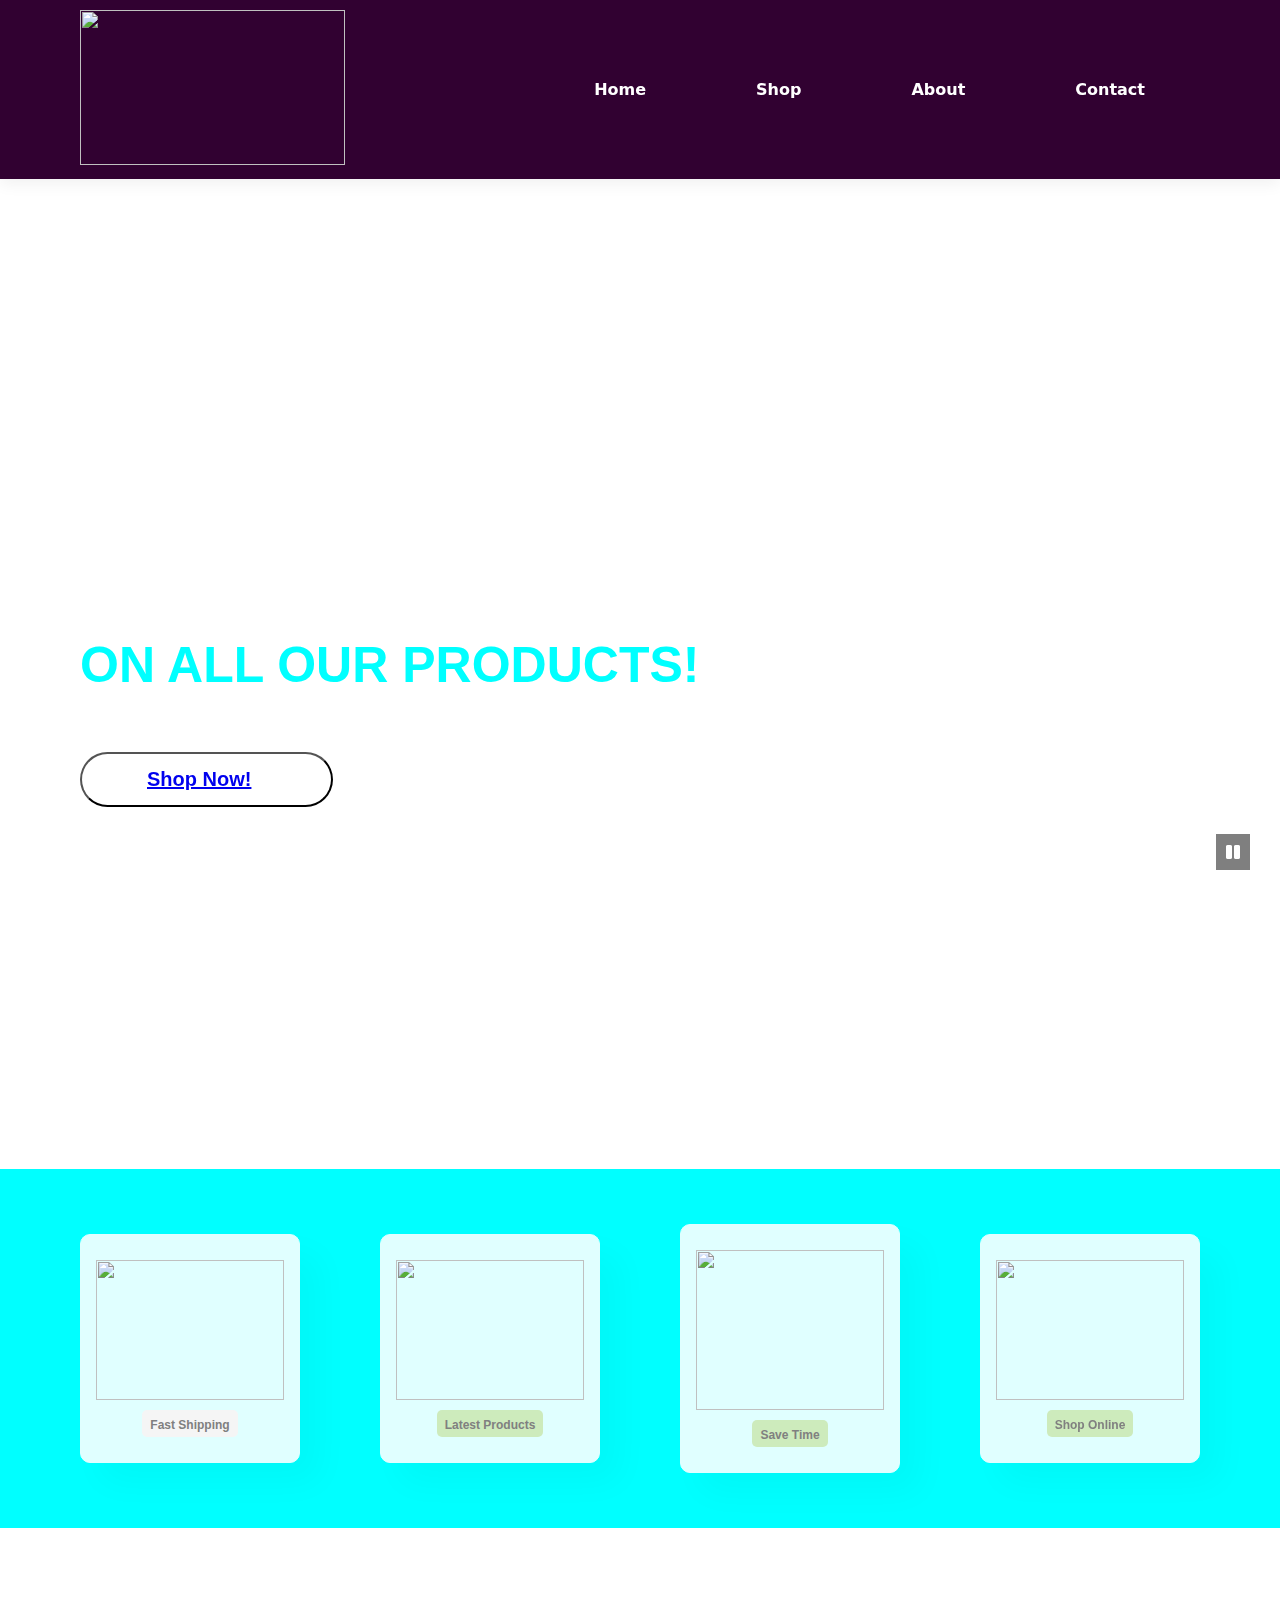
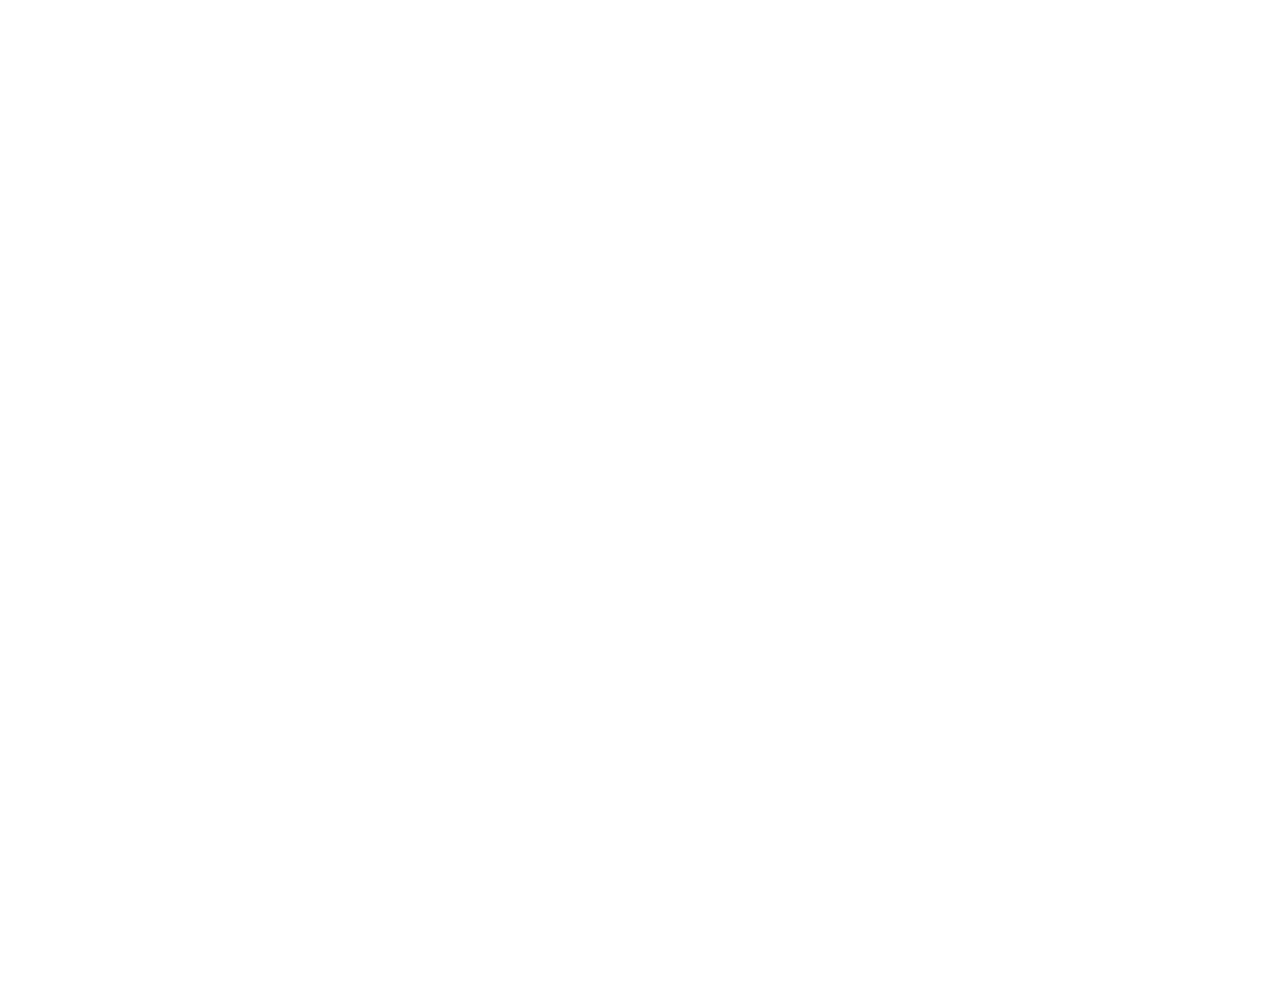
==== index.html @ e4890ef5 "Add files via upload" ====
<!DOCTYPE html>
<html lang="en">
<head>
    <meta charset="UTF-8">
    <meta http-equiv="X-UA-Compatible" content="IE=edge">
    <meta name="viewport" content="width=device-width, initial-scale=1.0">
    <title>UpTrend</title>
    <link rel="stylesheet" href="https://use.fontawesome.com/releases/v5.15.4/css/all.css"/>
    <link rel="stylesheet" href="style.css">
</head>
<body>
   <section id="Header">
    <a href="#"><img src="img/IMG-20230427-WA0036.jpg" height="155px" width="265px" class="logo" alt=""></a>

    <div>
        <ul id="navbar">
            <li><a class="one" href="index.html">Home</a></li>
            <li><a class="two" href="shop.html">Shop</a></li>
            <li><a class="three" href="about.html">About</a></li>
            <li><a class="four"href="contact.html">Contact</a></li>
        </ul>
    </div>
   </section>

   <section id="hero">
    <h4>
        Shop On UPTREND Now!
    </h4>
    <h2>Super Value Item Deals!</h2>
    <h1>ON ALL OUR PRODUCTS!</h1>
    <p>Guaranteed to give you 100% of the latest of products on Amazon</p>
    <button> <a class="qosh" href="shop.html">
        Shop Now!
      </a></button>
   </section>

   <section id="feature" class="section-p1">
    <div class="fe-box">
        <img src="img/feat/f1.jpg" height="140px" width="180px" alt="">
        <h6>Fast Shipping</h6>
    </div>
    <div class="fe-box">
        <img src="img/feat/hand-arranging-growing-bars-business-growth-success-concept-pink-background-3d-rendering.jpg" height="140px" width="180px" alt="">
        <h6>Latest Products</h6>
    </div>
    <div class="fe-box">
        <img src="img/feat/6306472.jpg" height="160px" width="180px" alt="">
        <h6>Save Time</h6>
    </div>
    <div class="fe-box">
        <img src="img/feat/f2.jpg" height="140px" width="180px" alt="">
        <h6>Shop Online</h6>
    </div>
   </section>

   <section id="bg">
       <div class="tm-video-wrapper">
    <i id="tm-video-control-button" class="fas fa-pause"></i>
    <video autoplay muted loop id="tm-video">
        <source src="img/feat/pexels-eberhard-grossgasteiger-857251-1620x1080-25fps.mp4" type="video/mp4">
    </video>
</div>

<script src="js/jquery-3.4.1.min.js"></script>    
<script>

  function setVideoSize() {
    const vidWidth = 1920;
    const vidHeight = 1080;
    const windowWidth = window.innerWidth;
    const windowHeight = window.innerHeight;
    const tempVidWidth = windowHeight * vidWidth / vidHeight;
    const tempVidHeight = windowWidth * vidHeight / vidWidth;
    const newVidWidth = tempVidWidth > windowWidth ? tempVidWidth : windowWidth;
    const newVidHeight = tempVidHeight > windowHeight ? tempVidHeight : windowHeight;
    const tmVideo = $('#tm-video');

    tmVideo.css('width', newVidWidth);
    tmVideo.css('height', newVidHeight);
  }

  function openTab(evt, id) {
    $('.tm-tab-content').hide();
    $('#' + id).show();
    $('.tm-tab-link').removeClass('active');
    $(evt.currentTarget).addClass('active');
  }    

  function initPage() {
    let pageId = location.hash;

    if(pageId) {
      highlightMenu($(`.tm-page-link[href^="${pageId}"]`)); 
      showPage($(pageId));
    }
    else {
      pageId = $('.tm-page-link.active').attr('href');
      showPage($(pageId));
    }
  }

  function highlightMenu(menuItem) {
    $('.tm-page-link').removeClass('active');
    menuItem.addClass('active');
  }

  function showPage(page) {
    $('.tm-page-content').hide();
    page.show();
  }

  $(document).ready(function(){

    /***************** Pages *****************/

    initPage();

    $('.tm-page-link').click(function(event) {
      
      if(window.innerWidth > 991) {
        event.preventDefault();
      }

      highlightMenu($(event.currentTarget));
      showPage($(event.currentTarget.hash));
    });

    
    /***************** Tabs *******************/

    $('.tm-tab-link').on('click', e => {
      e.preventDefault(); 
      openTab(e, $(e.target).data('id'));
    });

    $('.tm-tab-link.active').click(); // Open default tab


    /************** Video background *********/

    setVideoSize();

    // Set video background size based on window size
    let timeout;
    window.onresize = function(){
      clearTimeout(timeout);
      timeout = setTimeout(setVideoSize, 100);
    };

    // Play/Pause button for video background      
    const btn = $("#tm-video-control-button");

    btn.on("click", function(e) {
      const video = document.getElementById("tm-video");
      $(this).removeClass();

      if (video.paused) {
        video.play();
        $(this).addClass("fas fa-pause");
      } else {
        video.pause();
        $(this).addClass("fas fa-play");
      }
    });
  });
    
</script>
   </section>

   <section id="page-footer">
    <footer class="tm-site-footer">
        <p class="tm-black-bg tm-footer-text">Copyright 2023 InsyT Web Solutions
        
        | Design: InsyT Web Solutions</p>
      </footer>
   </section>
</body>

</html>
---- style.css ----
@import url('https://fonts.googleapis.com/css2?family=League+Spartan:wght@100;200;300;400;500;600;700;800;900&display=swap');
@import url('https://fonts.googleapis.com/css2?family=Instrument+Serif:ital@0;1&display=swap" rel="stylesheet">');
*{
    margin: 0;
    padding: 0;
    box-sizing: border-box;
    font-family: 'Spartan', sans-serif;
}

h1{
    font-size: 50px;
    line-height: 64px;
    color: white;
}

h2{
    font-size: 46px;
    line-height: 54px;
    color: white;
}

h4{
    font-size: 20px;
    color: white;
}

h6{
    font-weight: 700px;
    font-size: 12px;
}

p{
    font-size: 15px;
    color: white;
    margin: 15px 0 20px 0;
    font-family:'Instrument Serif', serif;;
}

.section-p1{
    padding: 40px 80px;
}

.section-p100{
    padding: 40px 80px;
}
.section-m1{
    margin: 40px 0;
}

body{
    width: 100%;
}


/* Header Start */

#Header{
    display: flex;
    align-items: center;
    justify-content: space-between;
    padding: 10px 80px;
    background: rgb(49, 1, 49);
    box-shadow: 0 5px 15px rgba(0, 0, 0, 0.06);
    z-index: 999;
    position: sticky;
    top: 0;
    left: 0;
}

#navbar{
    display: flex;
    align-items: center;
    justify-content: center;
}

#navbar li{
    list-style: none;
    padding: 0 55px;
    position: relative;
}

#navbar li a{
    text-decoration: none;
    font-family: system-ui, -apple-system, BlinkMacSystemFont, 'Segoe UI', Roboto, Oxygen, Ubuntu, Cantarell, 'Open Sans', 'Helvetica Neue', sans-serif;
    font-size: 245;
    font-weight: 900;
    color: white;
}

#navbar li a:hover,
#navbar li a.active{
    color: indigo;
    transition: 0.3s ease-in-out;
}

#navbar li a.active::after,
#navbar li a:hover::after{
    content: "";
    width: 10%;
    height: 2px;
    background: indigo;
    position: absolute;
    bottom: -4px;
    left: 55px;
}

/* Home Page*/
#hero{
    background-image: url("img/187661.jpg");
    height: 110vh;
    width: 100%;
    background-size: cover;
    background-position: top 25% right 0;
    padding: 0 80px;
    display: flex;
    flex-direction: column;
    align-items: flex-start;
    justify-content: center;
}

#hero h4{
    padding-bottom: 15px;
}

#hero h1{
    color: cyan;
}

#hero button{
    background: white;
    background-repeat: no-repeat;
    transition: all;
    color: indigo;
    border-radius: 50vh;
    padding: 14px 80px 14px 65px;
    font-family: 'Franklin Gothic Medium', 'Arial Narrow', Arial, sans-serif;
    cursor: pointer;
    font-weight: 800;
    font-size: 20px;
}

#hero button a:hover,
#hero button a.active{
    color: black;
    transition: 0.3s ease-in-out;
}

#hero button a.active::after,
#hero button a:hover::after{
    content: "";
    width: 10%;
    height: 2px;
    background: white;
    position: absolute;
    bottom: -4px;
    left: 55px;
}

#feature{
    display: flex;
    align-items: center;
    justify-content: space-between;
    flex-wrap: wrap;
    background: cyan;
}

#feature .fe-box{
    width: 220px;
    text-align: center;
    padding: 25px 15px;
    box-shadow: 20px 20px 34px rgba(0, 0, 0, 0.03);
    border: 1px solid lightcyan;
    border-radius: 10px;
    margin: 15px 0;
    background: lightcyan;
}

#feature .fe-box:hover{
    box-shadow: 10px 10px 54px rgba(70, 62, 221, 0.1);
}

#feature .fe-box img{
    width: 100%;
    margin-bottom: 10px;
}

#feature .fe-box h6{
    display: inline-block;
    padding: 9px 8px 6px 8px;
    line-height: 1;
    border-radius: 5px;
    color: grey;
    background-color: whitesmoke;
}

#feature .fe-box:nth-child(2) h6{
    background-color: #cdebbc;
}

#feature .fe-box:nth-child(3) h6{
    background-color: #cdebbc;
}

#feature .fe-box:nth-child(4) h6{
    background-color: #cdebbc;
}

#feature .fe-box:nth-child(5) h6{
    background-color: #cdebbc;
}

#product1{
    text-align: center;
    color: black;
}

#product1 .pro{
    display: flex;
    align-items: center;
    justify-content: space-between;
    flex-wrap: wrap;
}

/* Shop*/

#catalogue {
    display: flex;
    align-items: center;
    justify-content: space-between;
    flex-wrap: wrap;
}


.product-box{
width: 220px;
text-align: center;
padding: 25px 15px;
box-shadow: 20px 20px 34px rgba(0, 0, 0, 0.03);
border: none;
border-radius: 15px;
margin: 15px 0;
background: rgba(211, 211, 211, 0.514);
}

#catalogue .product:hover{
    box-shadow: 10px 10px 54px rgba(70, 62, 221, 0.1);
}

.product-box img{
    width: 100%;
    margin-bottom: 10px;
    border-radius: 20px;
}

#catalogue .product-box h6{
    display: inline-block;
    padding: 9px 8px 6px 8px;
    line-height: 1;
    border-radius: 5px;
    color: lightblue;
    background-color: black;
}

#catalogue .product-box h6 a{
    color: white;
    text-decoration: none;
}

#catalogue .product-box h6 a:hover{
    color: indigo;
    transition: 0.3s ease-in-out;
}

#product1{
    text-align: center;
    color: black;
}

#product1 .pro{
    display: flex;
    align-items: center;
    justify-content: space-between;
    flex-wrap: wrap;
}
 
#tm-video {
    position: fixed;
    right: 0;
    bottom: 0;    
    z-index: -1000;
}

.tm-video-wrapper { position: relative; }

#tm-video-control-button {
    cursor: pointer;
    position: fixed;
    bottom: 30px;
    right: 30px;
    z-index: 1000;
    background-color: rgba(0,0,0,0.5);
    color: white;    
    padding: 10px;
}

/* About*/

#about{
    display: flex;
    align-items: center;
    justify-content: center;
    padding: 10px 300px 20px 300px;
}

#about h1{
    padding: 10px 210px 10px 209px;
    color: indigo
}

/* Contact*/
#contact{
    display: flex;
    align-items: center;
    justify-content: center;
    padding: 10px 110px 50px 100px;
}

#contact h1{
    padding: 10px 300px 10px 220px;
    color: indigo
}

/* Cart*/

/* footer*/
#page-footer{
    padding: 1000px 50px 10px 25px;
    display: inline-block;
    border: lightgray;
    border-radius: 135px 210px;
}

#tm-site-footer { color: white; }
.tm-tab-content { animation: fadeEffect 1s; }
.tm-page-content { animation: fadeEffect 1s; }

.tm-text-primary { color: beige ; }
.tm-mb-20 { margin-bottom: 20px; }
.tm-mb-30 { margin-bottom: 30px; }
.tm-img-right { 
    margin-left: 30px; 
    margin-right: 0;
}


/* Start media query*/

@media (max-width:799) {
    #navbar{
        display: flex;
        flex-direction: column;
        align-items: flex-start;
        justify-content: flex-start;
        position: fixed;
        top: 0;
        right: 0;
        height: 100vh;
        width: 600px;
        background-color: rgb(49, 1, 49);
        box-shadow: 0 40px 60px rgba(0, 0, 0, 0.06);
        padding: 100px 25px 25px 120px;
    }
    #navbar li {
        margin-bottom: 25px;

    }
}
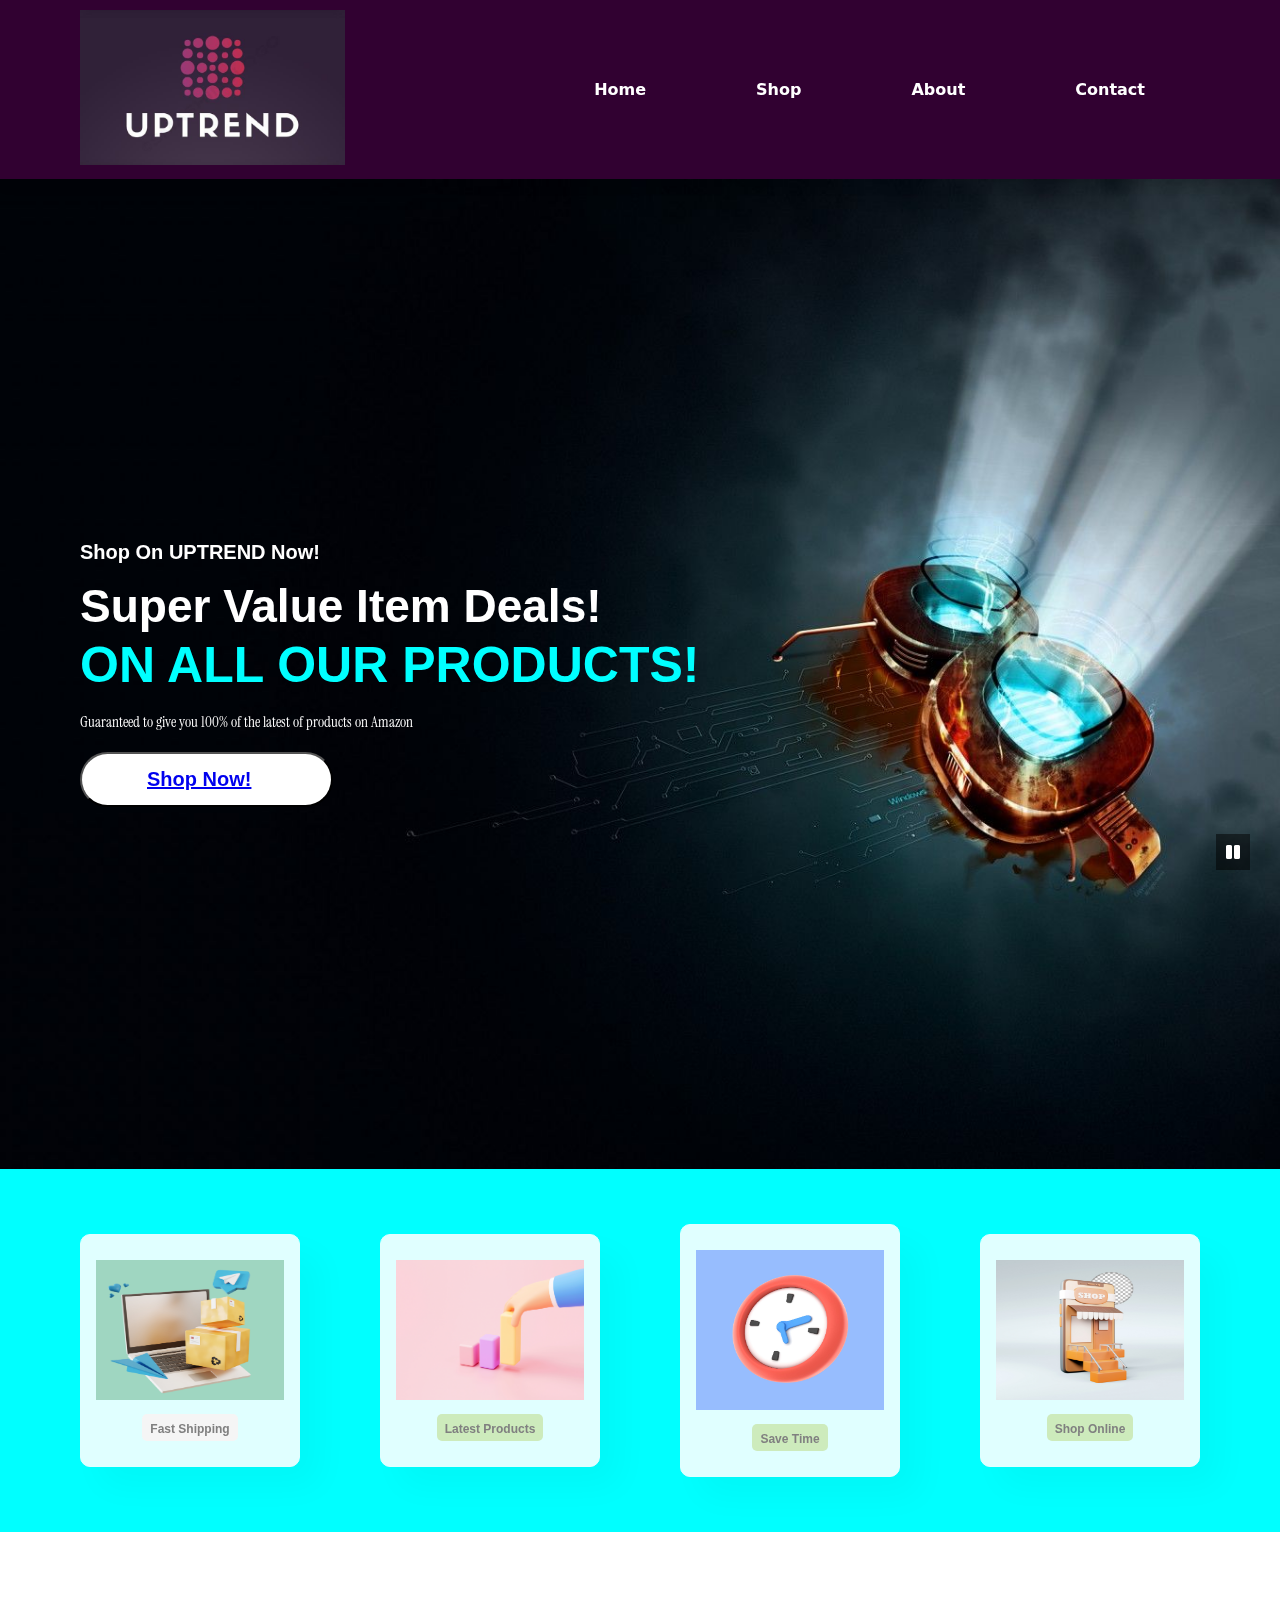
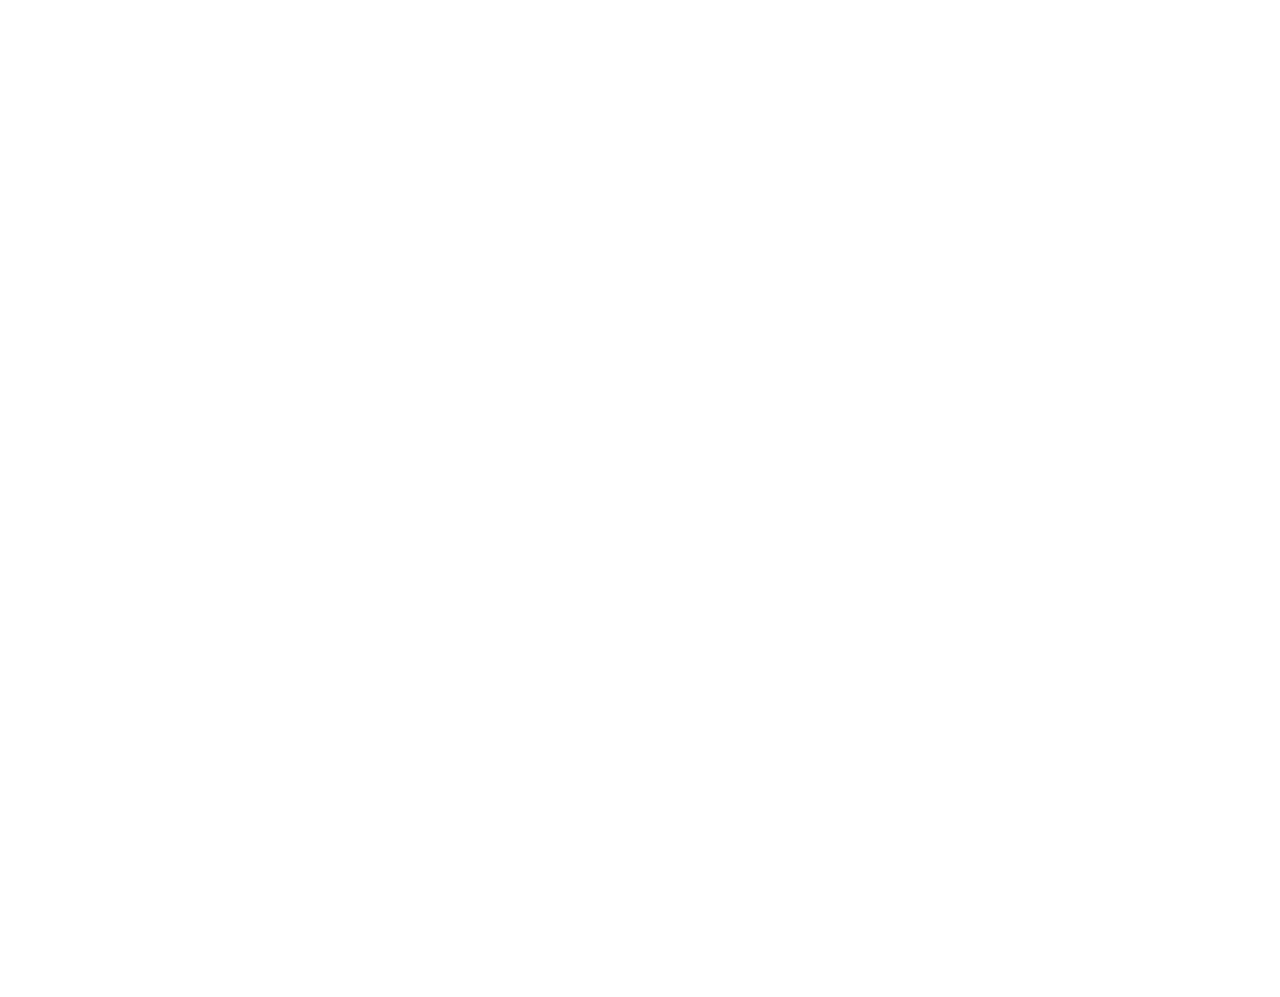
==== commit 78efb13f: "Add files via upload" ====
--- a/index.html
+++ b/index.html
@@ -40,7 +40,7 @@
         <h6>Fast Shipping</h6>
     </div>
     <div class="fe-box">
-        <img src="img/feat/hand-arranging-growing-bars-business-growth-success-concept-pink-background-3d-rendering.jpg" height="140px" width="180px" alt="">
+        <img src="img/feat/hand-arranging-growing-bars-business-growth-success-concept-pink-background-3d-rendering (1).jpg" height="140px" width="180px" alt="">
         <h6>Latest Products</h6>
     </div>
     <div class="fe-box">
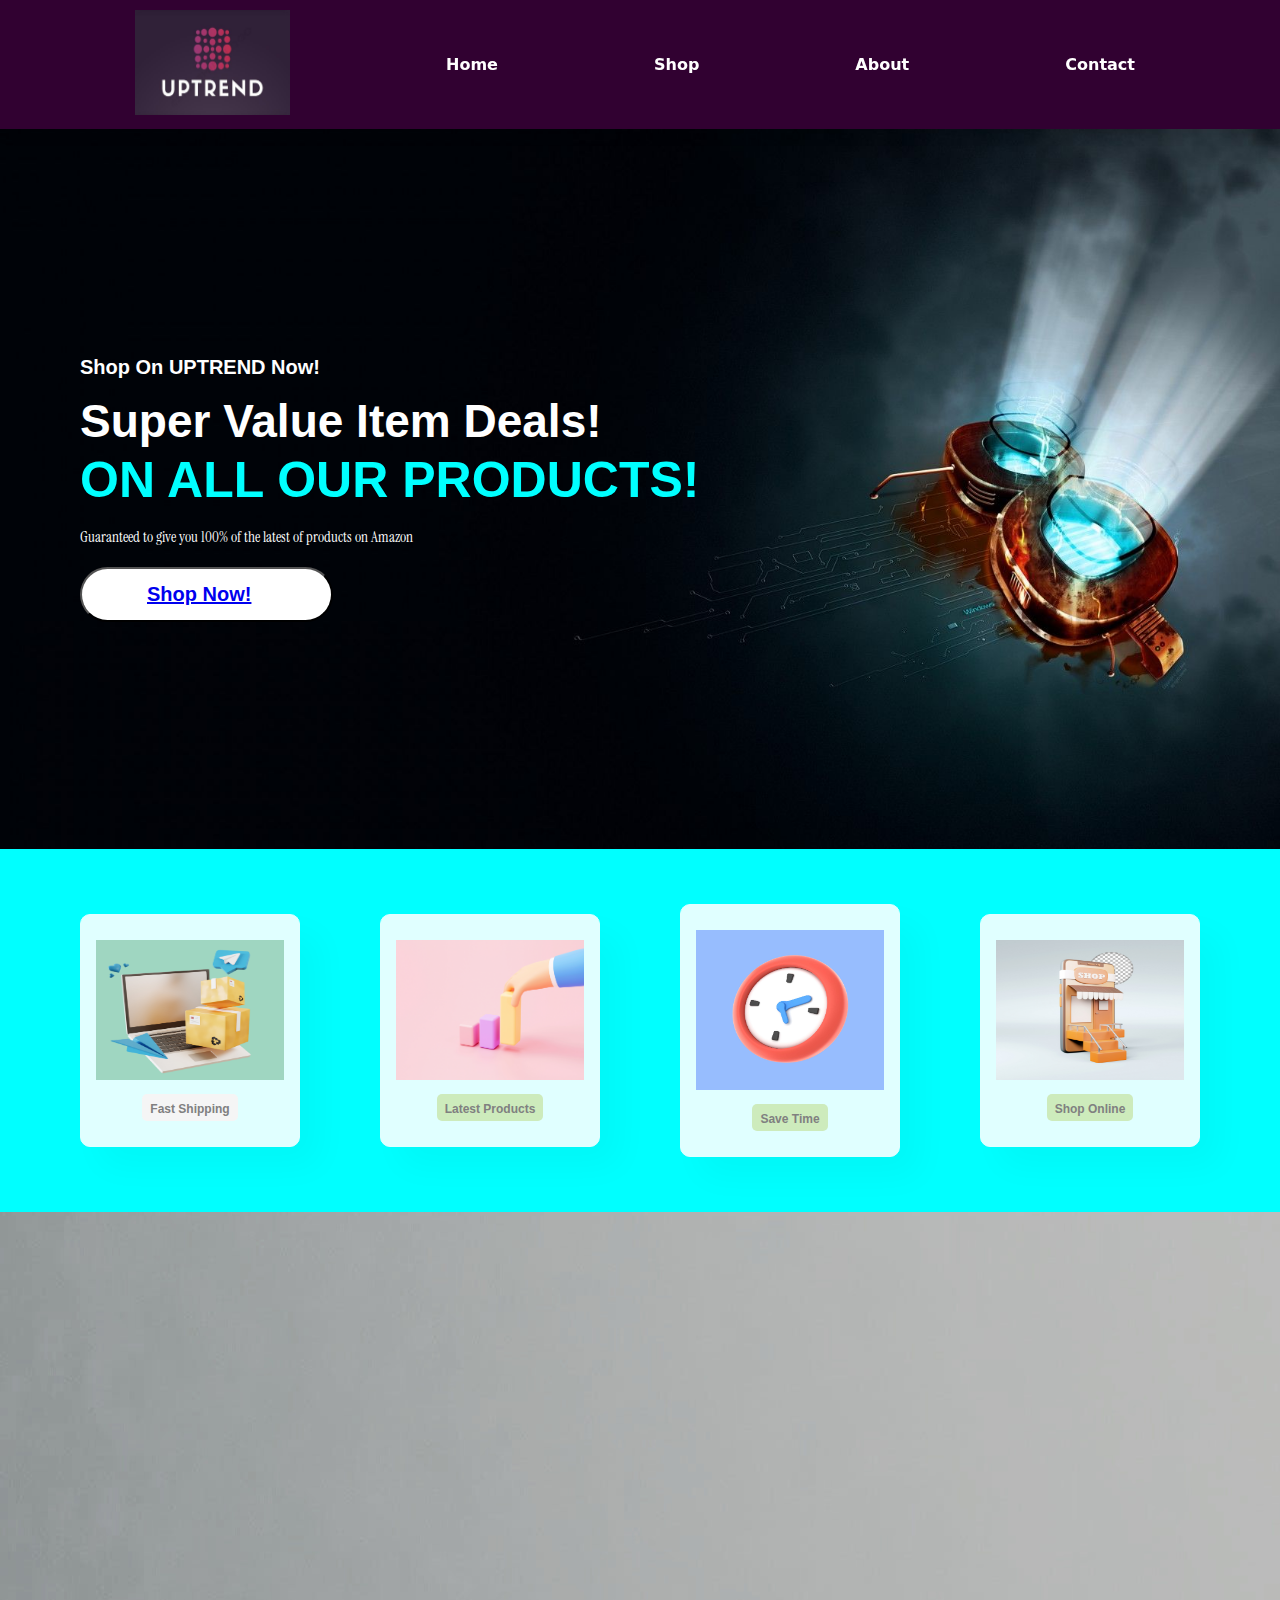
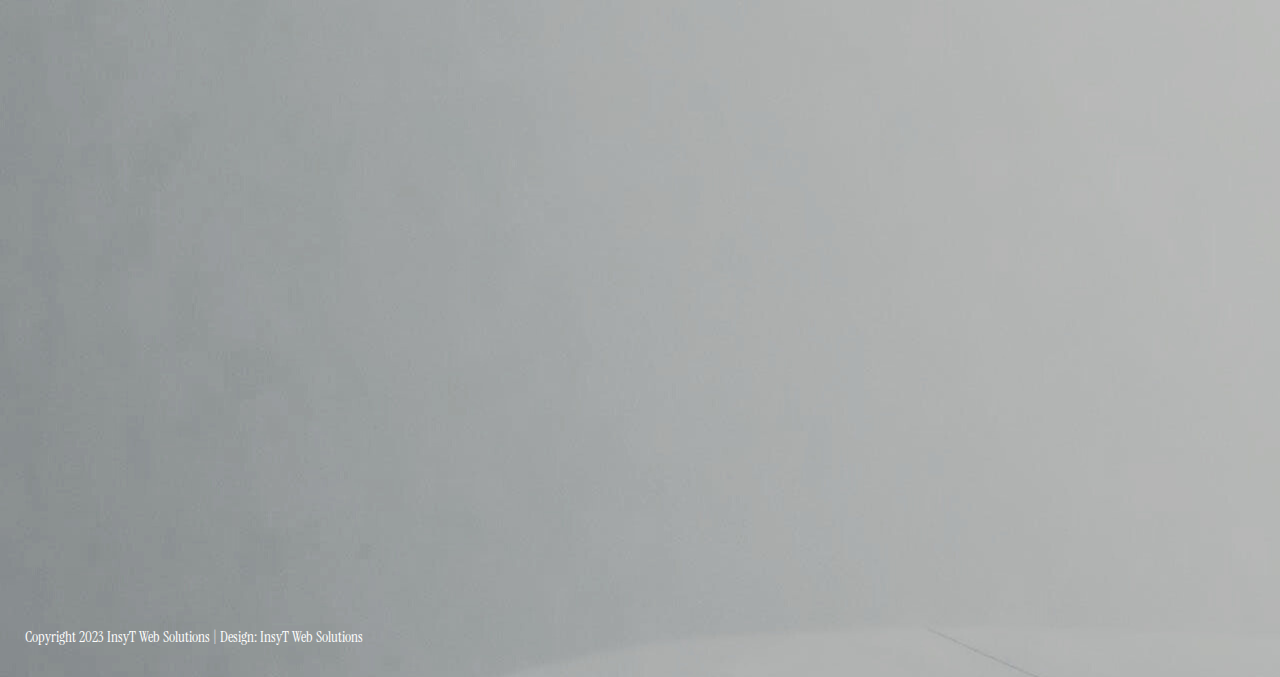
==== commit 5c00e448: "Add files via upload" ====
--- a/index.html
+++ b/index.html
@@ -7,20 +7,21 @@
     <title>UpTrend</title>
     <link rel="stylesheet" href="https://use.fontawesome.com/releases/v5.15.4/css/all.css"/>
     <link rel="stylesheet" href="style.css">
+    <link rel="stylesheet" href="responsive.css">
 </head>
 <body>
-   <section id="Header">
-    <a href="#"><img src="img/IMG-20230427-WA0036.jpg" height="155px" width="265px" class="logo" alt=""></a>
-
+  
+  <section id="Header">
     <div>
         <ul id="navbar">
+            <li><a href="#"><img src="img/IMG-20230427-WA0036.jpg" height="105px" width="155px" class="logo" alt=""></a></li>
             <li><a class="one" href="index.html">Home</a></li>
             <li><a class="two" href="shop.html">Shop</a></li>
             <li><a class="three" href="about.html">About</a></li>
             <li><a class="four"href="contact.html">Contact</a></li>
         </ul>
     </div>
-   </section>
+</section>
 
    <section id="hero">
     <h4>
@@ -53,120 +54,7 @@
     </div>
    </section>
 
-   <section id="bg">
-       <div class="tm-video-wrapper">
-    <i id="tm-video-control-button" class="fas fa-pause"></i>
-    <video autoplay muted loop id="tm-video">
-        <source src="img/feat/pexels-eberhard-grossgasteiger-857251-1620x1080-25fps.mp4" type="video/mp4">
-    </video>
-</div>
-
-<script src="js/jquery-3.4.1.min.js"></script>    
-<script>
-
-  function setVideoSize() {
-    const vidWidth = 1920;
-    const vidHeight = 1080;
-    const windowWidth = window.innerWidth;
-    const windowHeight = window.innerHeight;
-    const tempVidWidth = windowHeight * vidWidth / vidHeight;
-    const tempVidHeight = windowWidth * vidHeight / vidWidth;
-    const newVidWidth = tempVidWidth > windowWidth ? tempVidWidth : windowWidth;
-    const newVidHeight = tempVidHeight > windowHeight ? tempVidHeight : windowHeight;
-    const tmVideo = $('#tm-video');
-
-    tmVideo.css('width', newVidWidth);
-    tmVideo.css('height', newVidHeight);
-  }
-
-  function openTab(evt, id) {
-    $('.tm-tab-content').hide();
-    $('#' + id).show();
-    $('.tm-tab-link').removeClass('active');
-    $(evt.currentTarget).addClass('active');
-  }    
-
-  function initPage() {
-    let pageId = location.hash;
-
-    if(pageId) {
-      highlightMenu($(`.tm-page-link[href^="${pageId}"]`)); 
-      showPage($(pageId));
-    }
-    else {
-      pageId = $('.tm-page-link.active').attr('href');
-      showPage($(pageId));
-    }
-  }
-
-  function highlightMenu(menuItem) {
-    $('.tm-page-link').removeClass('active');
-    menuItem.addClass('active');
-  }
-
-  function showPage(page) {
-    $('.tm-page-content').hide();
-    page.show();
-  }
-
-  $(document).ready(function(){
-
-    /***************** Pages *****************/
-
-    initPage();
-
-    $('.tm-page-link').click(function(event) {
-      
-      if(window.innerWidth > 991) {
-        event.preventDefault();
-      }
-
-      highlightMenu($(event.currentTarget));
-      showPage($(event.currentTarget.hash));
-    });
-
-    
-    /***************** Tabs *******************/
-
-    $('.tm-tab-link').on('click', e => {
-      e.preventDefault(); 
-      openTab(e, $(e.target).data('id'));
-    });
-
-    $('.tm-tab-link.active').click(); // Open default tab
-
-
-    /************** Video background *********/
-
-    setVideoSize();
-
-    // Set video background size based on window size
-    let timeout;
-    window.onresize = function(){
-      clearTimeout(timeout);
-      timeout = setTimeout(setVideoSize, 100);
-    };
-
-    // Play/Pause button for video background      
-    const btn = $("#tm-video-control-button");
-
-    btn.on("click", function(e) {
-      const video = document.getElementById("tm-video");
-      $(this).removeClass();
-
-      if (video.paused) {
-        video.play();
-        $(this).addClass("fas fa-pause");
-      } else {
-        video.pause();
-        $(this).addClass("fas fa-play");
-      }
-    });
-  });
-    
-</script>
-   </section>
-
+   
    <section id="page-footer">
     <footer class="tm-site-footer">
         <p class="tm-black-bg tm-footer-text">Copyright 2023 InsyT Web Solutions
--- a/style.css
+++ b/style.css
@@ -47,17 +47,20 @@
     margin: 40px 0;
 }
 
-body{
+body {
     width: 100%;
-}
-
+    min-height: 100vh;
+    background-image: url(img/Untitled\ design.png)
+}
+  
+  
 
 /* Header Start */
 
-#Header{
-    display: flex;
-    align-items: center;
-    justify-content: space-between;
+#navbar {
+    display: flex;
+    justify-content: space-between;
+    align-items: center;
     padding: 10px 80px;
     background: rgb(49, 1, 49);
     box-shadow: 0 5px 15px rgba(0, 0, 0, 0.06);
@@ -67,17 +70,11 @@
     left: 0;
 }
 
-#navbar{
-    display: flex;
-    align-items: center;
-    justify-content: center;
-}
-
-#navbar li{
-    list-style: none;
-    padding: 0 55px;
-    position: relative;
-}
+#navbar li {
+    list-style-type: none;
+    margin-right: 10px;
+}
+
 
 #navbar li a{
     text-decoration: none;
@@ -107,7 +104,7 @@
 /* Home Page*/
 #hero{
     background-image: url("img/187661.jpg");
-    height: 110vh;
+    height: 80vh;
     width: 100%;
     background-size: cover;
     background-position: top 25% right 0;
@@ -239,7 +236,7 @@
 border: none;
 border-radius: 15px;
 margin: 15px 0;
-background: rgba(211, 211, 211, 0.514);
+background: lightgray;
 }
 
 #catalogue .product:hover{
@@ -283,37 +280,26 @@
     flex-wrap: wrap;
 }
  
-#tm-video {
-    position: fixed;
-    right: 0;
-    bottom: 0;    
-    z-index: -1000;
-}
-
-.tm-video-wrapper { position: relative; }
-
-#tm-video-control-button {
-    cursor: pointer;
-    position: fixed;
-    bottom: 30px;
-    right: 30px;
-    z-index: 1000;
-    background-color: rgba(0,0,0,0.5);
-    color: white;    
-    padding: 10px;
-}
-
 /* About*/
 
 #about{
     display: flex;
     align-items: center;
     justify-content: center;
-    padding: 10px 300px 20px 300px;
+    
+}
+
+#about p{
+    display: flex;
+    align-items: center;
+    justify-content: center;
+    text-align: center;
 }
 
 #about h1{
-    padding: 10px 210px 10px 209px;
+    display: flex;
+    align-items: center;
+    justify-content: center;
     color: indigo
 }
 
@@ -322,11 +308,19 @@
     display: flex;
     align-items: center;
     justify-content: center;
-    padding: 10px 110px 50px 100px;
+}
+
+#contact .contact-box  p{
+    display: flex;
+    align-items: center;
+    justify-content: center;
+    text-align: center;
 }
 
 #contact h1{
-    padding: 10px 300px 10px 220px;
+    display: flex;
+    align-items: center;
+    justify-content: center;
     color: indigo
 }
 
@@ -353,25 +347,41 @@
 }
 
 
-/* Start media query*/
-
-@media (max-width:799) {
-    #navbar{
+    .hero{
+        background-image: url("img/187661.jpg");
+        height: 110vh;
+        width: 100%;
+        background-size: cover;
+        background-position: top 25% right 0;
+        padding: 0 80px;
         display: flex;
         flex-direction: column;
         align-items: flex-start;
-        justify-content: flex-start;
-        position: fixed;
-        top: 0;
-        right: 0;
-        height: 100vh;
-        width: 600px;
-        background-color: rgb(49, 1, 49);
-        box-shadow: 0 40px 60px rgba(0, 0, 0, 0.06);
-        padding: 100px 25px 25px 120px;
-    }
+        justify-content: center;
+    }
+
+    .container {
+      padding: 15px;
+    }
+
+    #navbar li{
+        list-style: none;
+        padding: 0 55px;
+        position: relative;
+    }
+
+    
+/* Media query for mobile devices */
+@media (max-width: 480px) {
+    body {
+      font-size: 16px;
+    }
+  
+    #navbar {
+      flex-direction: column;
+    }
+  
     #navbar li {
-        margin-bottom: 25px;
-
-    }
-}+      margin: 5px 0;
+    }
+  }